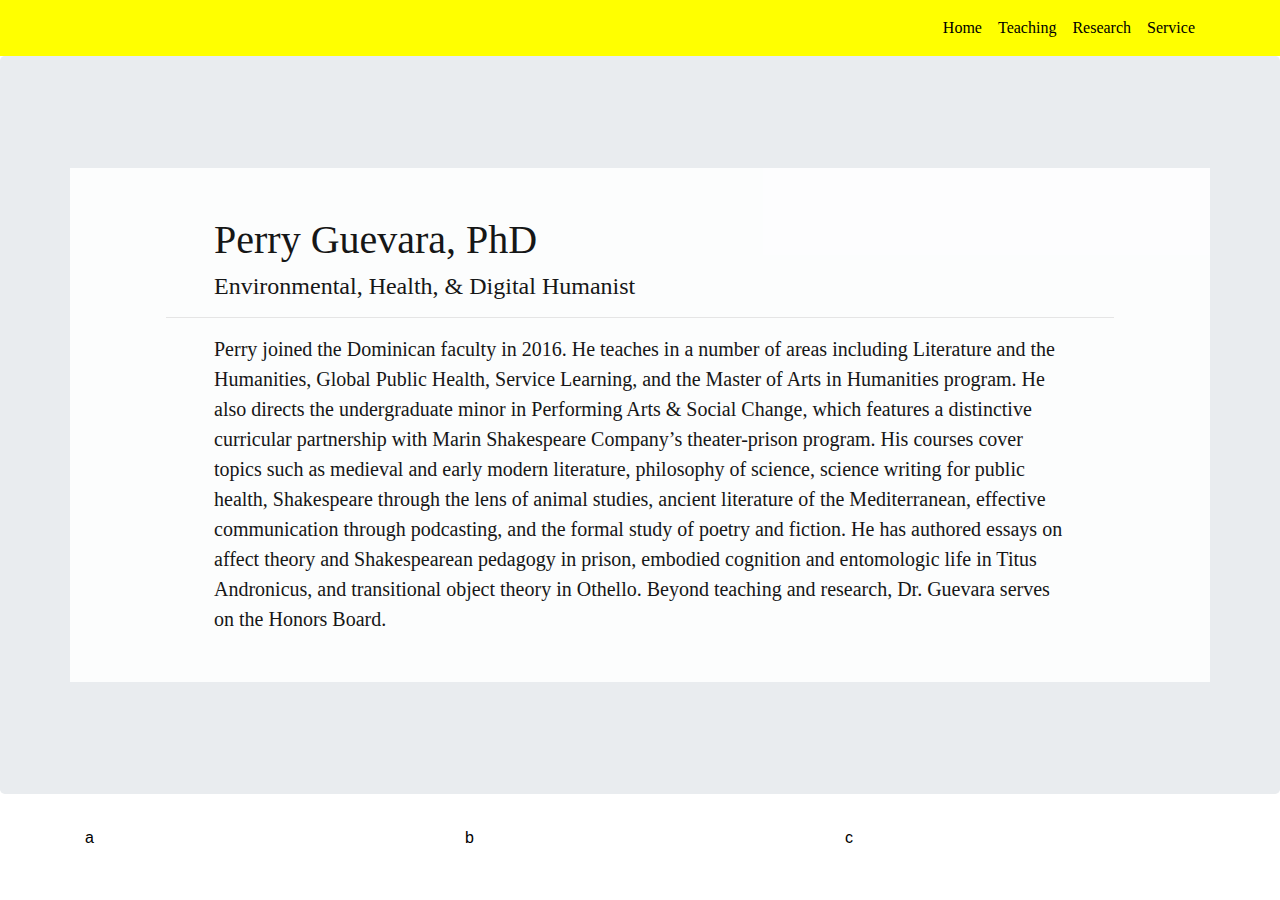
==== index.html @ e6c35c29 "Initial landing page draft" ====
<!DOCTYPE html>
<html lang="en" dir="ltr">
  <head>
    <meta charset="utf-8">
    <title></title>
    <link rel="stylesheet" href="https://stackpath.bootstrapcdn.com/bootstrap/4.4.1/css/bootstrap.min.css" integrity="sha384-Vkoo8x4CGsO3+Hhxv8T/Q5PaXtkKtu6ug5TOeNV6gBiFeWPGFN9MuhOf23Q9Ifjh" crossorigin="anonymous">
    <link rel="stylesheet" href="style.css">
  </head>
  <body>
      <nav class="navbar navbar-expand-lg">
      <a class="navbar-brand" href="#"><img src="https://www.dominican.edu/themes/dominican/assets/img/logo-black.svg" alt=""></a>
      <div class="container justify-content-end">
        <ul class="navbar-nav">
            <li class="nav-item active">
              <a class="nav-link" href="#">Home</a>
            </li>
            <li class="nav-item">
              <a class="nav-item nav-link" href="#">Teaching</a>
            </li>
            <li class="nav-item">
              <a class="nav-item nav-link" href="#">Research</a>
            </li>
            <li class="nav-item">
              <a class="nav-link " href="#">Service</a>
            </li>
          </ul>
        </div>
      </nav>
  <div class="jumbotron jumbo-bg">
    <div class="container jumbo-center px-5 justify-content-md-center">
      <h1 class="display-5 mx-5 px-5 mt-5 pt-5">Perry Guevara, PhD</h1>
      <h4 class="display-8 mx-5 px-5">Environmental, Health, & Digital Humanist</h2>
      <hr class= "mx-5 px-5">
      <p class="lead mx-5 px-5 mb-5 pb-5">
        Perry joined the Dominican faculty in 2016. He teaches in a number of areas including Literature and the Humanities, Global Public Health, Service Learning, and the Master of Arts in Humanities program. He also directs the undergraduate minor in Performing Arts & Social Change, which features a distinctive curricular partnership with Marin Shakespeare Company’s theater-prison program. His courses cover topics such as medieval and early modern literature, philosophy of science, science writing for public health, Shakespeare through the lens of animal studies, ancient literature of the Mediterranean, effective communication through podcasting, and the formal study of poetry and fiction. He has authored essays on affect theory and Shakespearean pedagogy in prison, embodied cognition and entomologic life in Titus Andronicus, and transitional object theory in Othello. Beyond teaching and research, Dr. Guevara serves on the Honors Board.
      </p>
    </div>
  </div>
  <div class="container gallery">
    <div class="row justify-content-md-center">
      <div class="col">a</div>
      <div class="col">b</div>
      <div class="col">c</div>
    </div>
  </div>
</body>
</html>
---- style.css ----
.jumbo-center {
  font-family: serif;
  color: black;
  background-color: white;
  opacity: .9;
}

/* .jumbotron {
  background-color: transparent;
} */

.jumbo-bg {
  background-image: url(https://lh3.googleusercontent.com/[base64]w2190-h1642-no);
  background-size: cover;
}

nav {
  font-family: serif;
}

.navbar {
  background-color: yellow;
}

body {
  color: black;
}

.navbar .navbar-nav .nav-item .nav-link {
  color: black;
}

h1 {
  font-family: serif;
  color: black;
  opacity: 1;
}
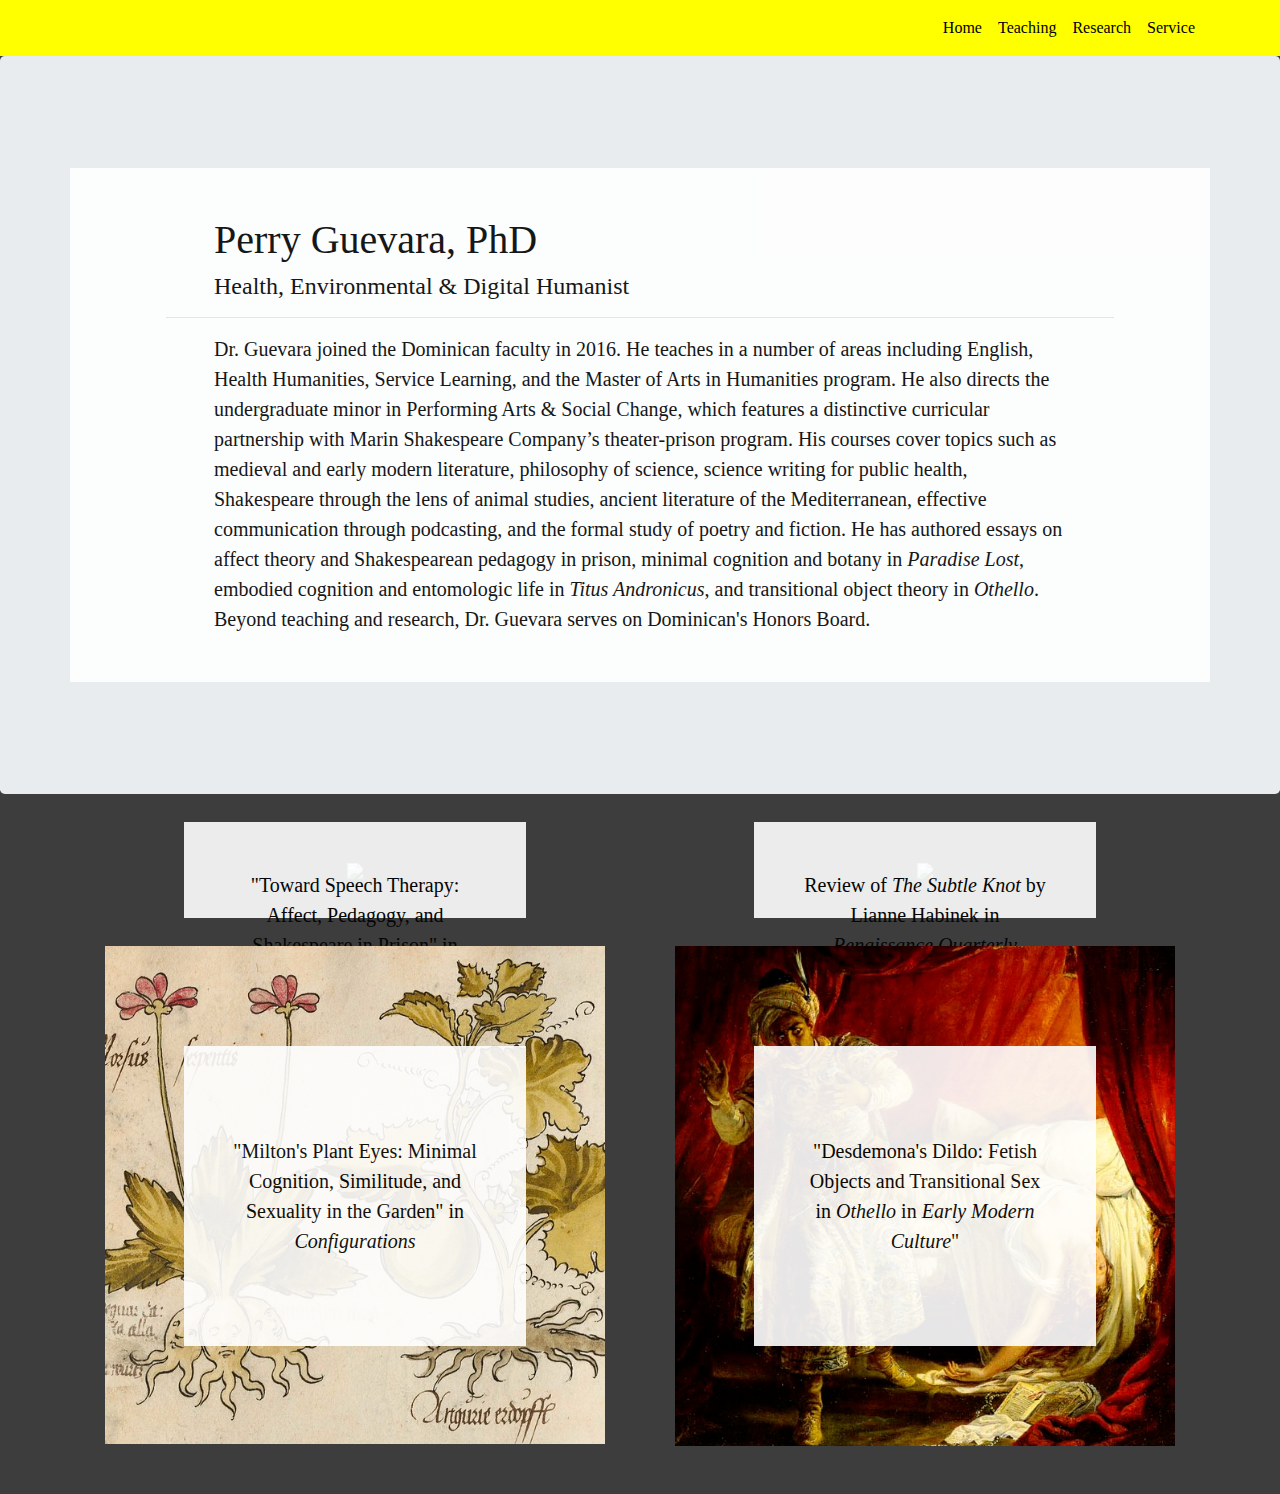
==== commit d3ceea5d: "Draft 2" ====
--- a/index.html
+++ b/index.html
@@ -29,19 +29,52 @@
   <div class="jumbotron jumbo-bg">
     <div class="container jumbo-center px-5 justify-content-md-center">
       <h1 class="display-5 mx-5 px-5 mt-5 pt-5">Perry Guevara, PhD</h1>
-      <h4 class="display-8 mx-5 px-5">Environmental, Health, & Digital Humanist</h2>
+      <h4 class="display-8 mx-5 px-5">Health, Environmental & Digital Humanist</h2>
       <hr class= "mx-5 px-5">
       <p class="lead mx-5 px-5 mb-5 pb-5">
-        Perry joined the Dominican faculty in 2016. He teaches in a number of areas including Literature and the Humanities, Global Public Health, Service Learning, and the Master of Arts in Humanities program. He also directs the undergraduate minor in Performing Arts & Social Change, which features a distinctive curricular partnership with Marin Shakespeare Company’s theater-prison program. His courses cover topics such as medieval and early modern literature, philosophy of science, science writing for public health, Shakespeare through the lens of animal studies, ancient literature of the Mediterranean, effective communication through podcasting, and the formal study of poetry and fiction. He has authored essays on affect theory and Shakespearean pedagogy in prison, embodied cognition and entomologic life in Titus Andronicus, and transitional object theory in Othello. Beyond teaching and research, Dr. Guevara serves on the Honors Board.
+        Dr. Guevara joined the Dominican faculty in 2016. He teaches in a number of areas including English, Health Humanities, Service Learning, and the Master of Arts in Humanities program. He also directs the undergraduate minor in Performing Arts & Social Change, which features a distinctive curricular partnership with Marin Shakespeare Company’s theater-prison program. His courses cover topics such as medieval and early modern literature, philosophy of science, science writing for public health, Shakespeare through the lens of animal studies, ancient literature of the Mediterranean, effective communication through podcasting, and the formal study of poetry and fiction. He has authored essays on affect theory and Shakespearean pedagogy in prison, minimal cognition and botany in <i>Paradise Lost</i>, embodied cognition and entomologic life in <i>Titus Andronicus</i>, and transitional object theory in <i>Othello</i>. Beyond teaching and research, Dr. Guevara serves on Dominican's Honors Board.
       </p>
     </div>
   </div>
-  <div class="container gallery">
-    <div class="row justify-content-md-center">
-      <div class="col">a</div>
-      <div class="col">b</div>
-      <div class="col">c</div>
+  <div class="container justify-content-around pt-4">
+    <div class="row pt-2 pb-3">
+      <a class="col" href="https://tigerprints.clemson.edu/emc/vol14/iss1/5/">
+        <img src="./Hamlet.png">
+        <div class="centered px-5 py-5 d-flex">
+          <div class="my-auto">
+            "Toward Speech Therapy: Affect, Pedagogy, and Shakespeare in Prison" in <i> Early Modern Culture </i>
+          </div>
+        </div>
+      </a>
+      <a class="col" href="https://www.cambridge.org/core/journals/renaissance-quarterly/article/subtle-knot-early-modern-english-literature-and-the-birth-of-neuroscience-lianne-habinek-montreal-mcgillqueens-university-press-2018-xvi-284-pp-4995/8BAA334AFBDFFAE664E05308153DBC49">
+        <img src="./Vesalius.png">
+        <div class="centered px-5 py-5 d-flex">
+          <div class="my-auto">
+            Review of <i>The Subtle Knot</i> by Lianne Habinek in <i>Renaissance Quarterly</i>
+          </div>
+        </div>
+      </a>
     </div>
   </div>
+  <div class="container justify-content-around pt-5">
+    <div class="row pb-5">
+      <a class="col" href="https://muse.jhu.edu/article/749536">
+        <img src="./Plants.png">
+        <div class="centered px-5 py-5 d-flex">
+          <div class="my-auto">
+            "Milton's Plant Eyes: Minimal Cognition, Similitude, and Sexuality in the Garden" in <i>Configurations</i>
+          </div>
+        </div>
+      </a>
+      <a class="col" href="https://tigerprints.clemson.edu/emc/vol11/iss1/2/">
+        <img src="./Othello.png">
+        <div class="centered px-5 py-5 d-flex">
+          <div class="my-auto">
+            "Desdemona's Dildo: Fetish Objects and Transitional Sex in <i>Othello</i> in <i>Early Modern Culture</i>"
+          </div>
+        </div>
+      </a>
+      </div>
+    </div>
 </body>
 </html>
--- a/style.css
+++ b/style.css
@@ -5,12 +5,8 @@
   opacity: .9;
 }
 
-/* .jumbotron {
-  background-color: transparent;
-} */
-
 .jumbo-bg {
-  background-image: url(https://lh3.googleusercontent.com/[base64]w2190-h1642-no);
+  background-image: url(https://live.staticflickr.com/5522/10818756103_e8ee01e1a5_b.jpg);
   background-size: cover;
 }
 
@@ -24,6 +20,7 @@
 
 body {
   color: black;
+  background-color: #3D3D3D;
 }
 
 .navbar .navbar-nav .nav-item .nav-link {
@@ -35,3 +32,25 @@
   color: black;
   opacity: 1;
 }
+
+.row .col {
+  text-align: center;
+}
+
+.col img {
+  width: 500px;
+}
+
+.centered {
+  position: absolute;
+  top: 50%;
+  left: 50%;
+  transform: translate(-50%, -50%);
+  font-family: serif;
+  color: black;
+  background-color: white;
+  opacity: 90%;
+  width: 60%;
+  height: 60%;
+  font-size: 125%;
+}
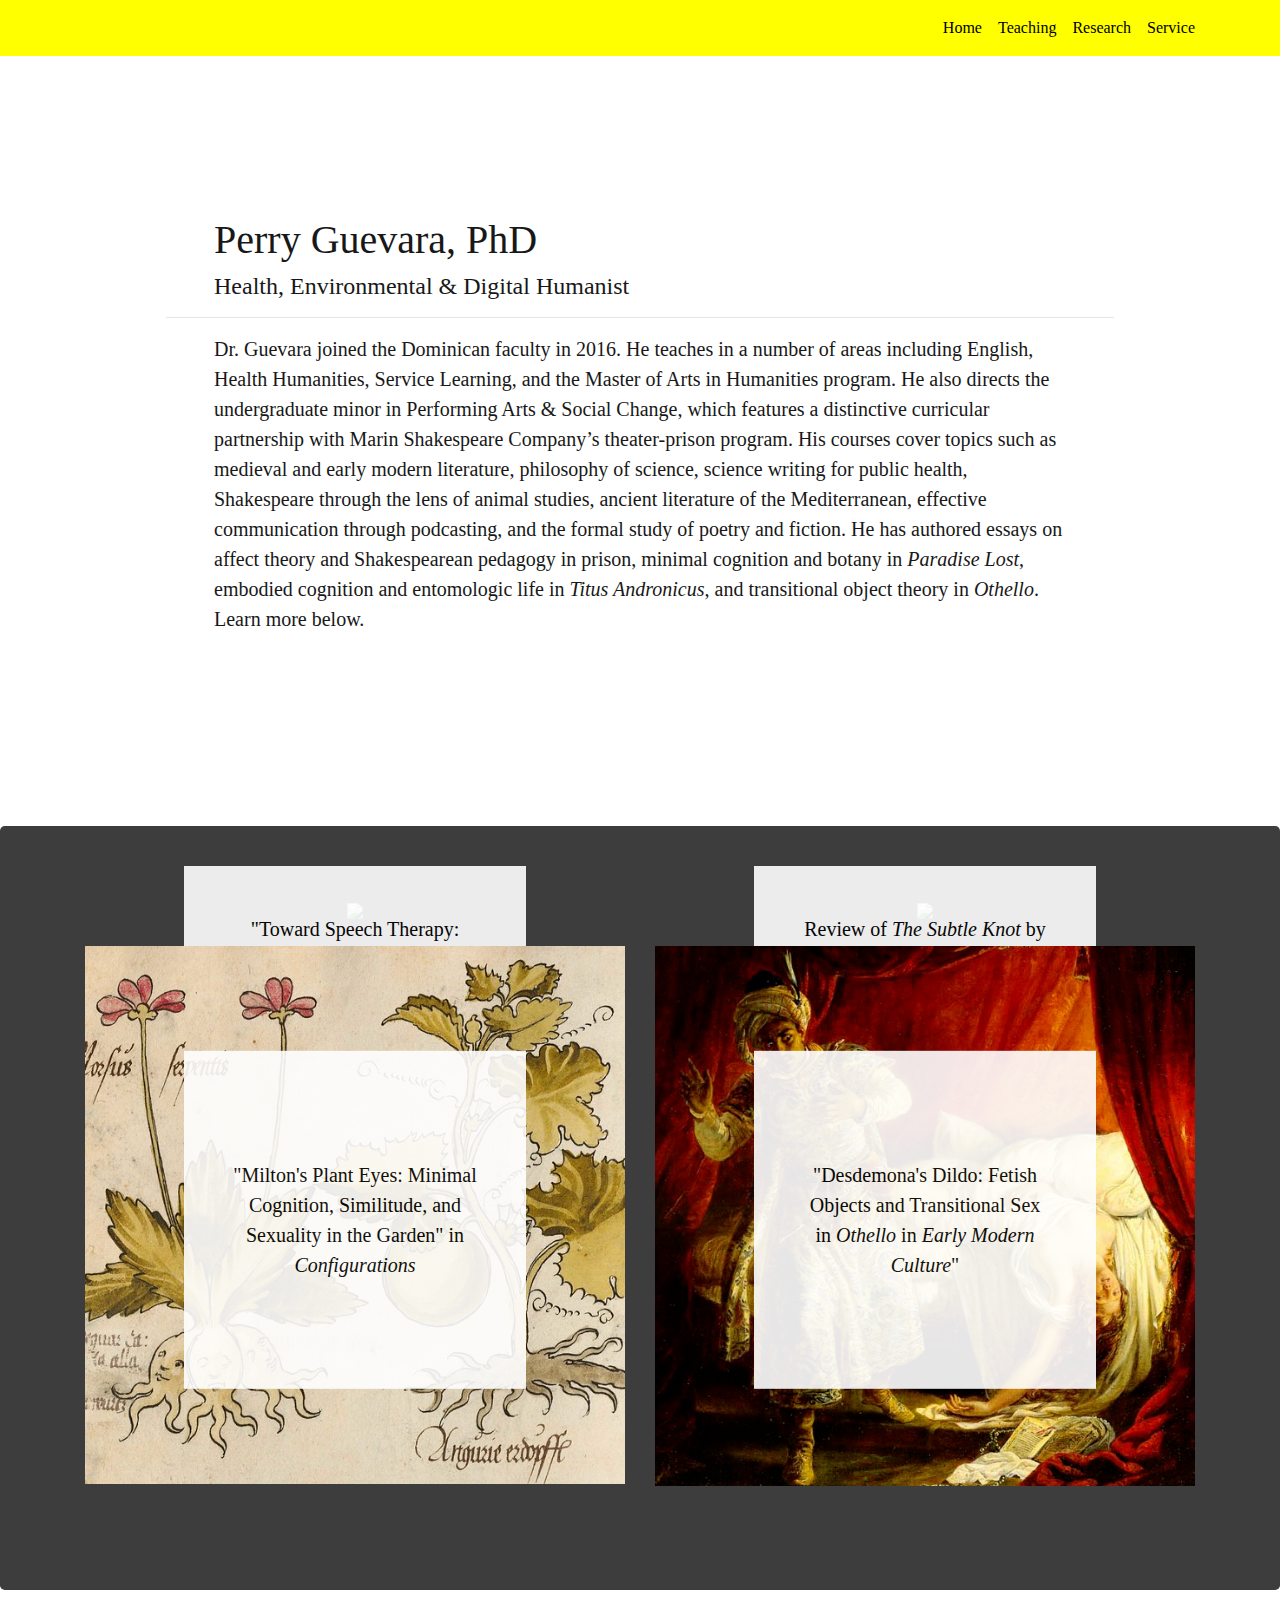
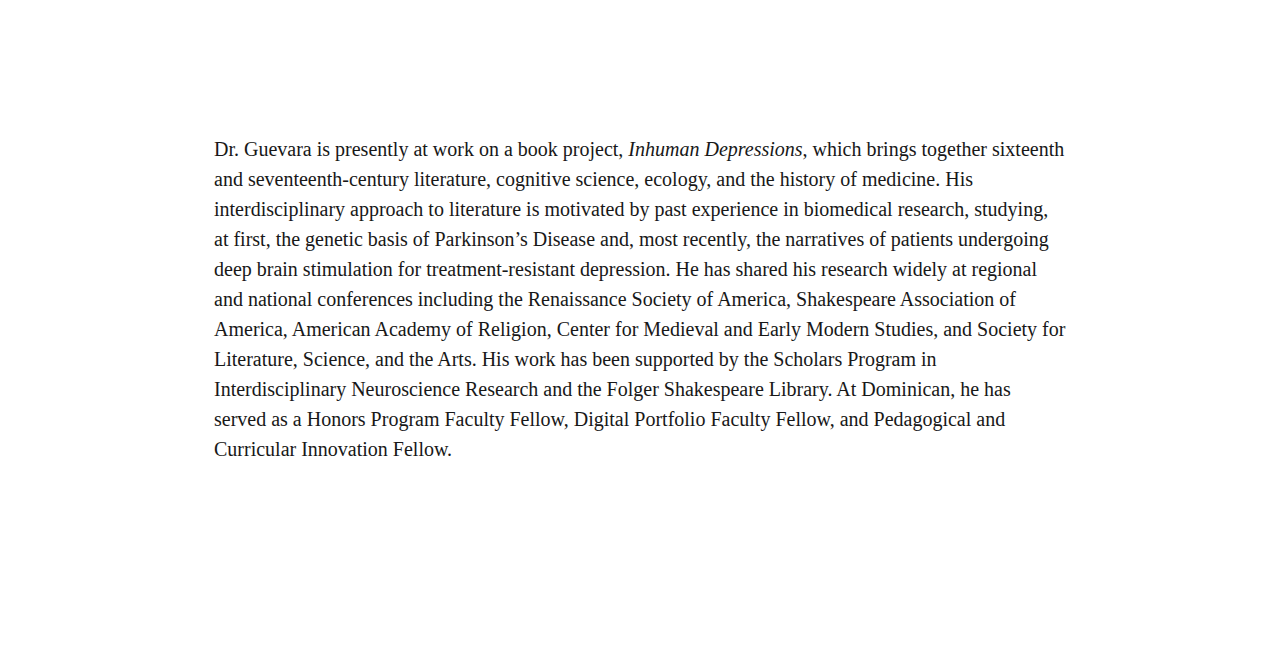
==== commit 843d2bb1: "Draft 3" ====
--- a/index.html
+++ b/index.html
@@ -26,55 +26,62 @@
           </ul>
         </div>
       </nav>
-  <div class="jumbotron jumbo-bg">
+  <div class="jumbotron jumbo-bg jumbo-bg-intro">
     <div class="container jumbo-center px-5 justify-content-md-center">
       <h1 class="display-5 mx-5 px-5 mt-5 pt-5">Perry Guevara, PhD</h1>
       <h4 class="display-8 mx-5 px-5">Health, Environmental & Digital Humanist</h2>
       <hr class= "mx-5 px-5">
       <p class="lead mx-5 px-5 mb-5 pb-5">
-        Dr. Guevara joined the Dominican faculty in 2016. He teaches in a number of areas including English, Health Humanities, Service Learning, and the Master of Arts in Humanities program. He also directs the undergraduate minor in Performing Arts & Social Change, which features a distinctive curricular partnership with Marin Shakespeare Company’s theater-prison program. His courses cover topics such as medieval and early modern literature, philosophy of science, science writing for public health, Shakespeare through the lens of animal studies, ancient literature of the Mediterranean, effective communication through podcasting, and the formal study of poetry and fiction. He has authored essays on affect theory and Shakespearean pedagogy in prison, minimal cognition and botany in <i>Paradise Lost</i>, embodied cognition and entomologic life in <i>Titus Andronicus</i>, and transitional object theory in <i>Othello</i>. Beyond teaching and research, Dr. Guevara serves on Dominican's Honors Board.
+        Dr. Guevara joined the Dominican faculty in 2016. He teaches in a number of areas including English, Health Humanities, Service Learning, and the Master of Arts in Humanities program. He also directs the undergraduate minor in Performing Arts & Social Change, which features a distinctive curricular partnership with Marin Shakespeare Company’s theater-prison program. His courses cover topics such as medieval and early modern literature, philosophy of science, science writing for public health, Shakespeare through the lens of animal studies, ancient literature of the Mediterranean, effective communication through podcasting, and the formal study of poetry and fiction. He has authored essays on affect theory and Shakespearean pedagogy in prison, minimal cognition and botany in <i>Paradise Lost</i>, embodied cognition and entomologic life in <i>Titus Andronicus</i>, and transitional object theory in <i>Othello</i>. Learn more below.
       </p>
     </div>
   </div>
-  <div class="container justify-content-around pt-4">
-    <div class="row pt-2 pb-3">
-      <a class="col" href="https://tigerprints.clemson.edu/emc/vol14/iss1/5/">
-        <img src="./Hamlet.png">
-        <div class="centered px-5 py-5 d-flex">
-          <div class="my-auto">
-            "Toward Speech Therapy: Affect, Pedagogy, and Shakespeare in Prison" in <i> Early Modern Culture </i>
+  <!-- publications -->
+  <div class="jumbotron jumbo-bg-pub">
+    <div class="container justify-content-around">
+      <div class="row pb-4">
+        <a class="col-lg-6 pt-2 pb-3" href="https://tigerprints.clemson.edu/emc/vol14/iss1/5/">
+          <img src="./Hamlet.png">
+          <div class="centered px-5 py-5 d-flex">
+            <div class="my-auto">
+              "Toward Speech Therapy: Affect, Pedagogy, and Shakespeare in Prison" in <i> Early Modern Culture </i>
+            </div>
           </div>
+        </a>
+        <a class="col-lg-6 pt-2 pb-3" href="https://www.cambridge.org/core/journals/renaissance-quarterly/article/subtle-knot-early-modern-english-literature-and-the-birth-of-neuroscience-lianne-habinek-montreal-mcgillqueens-university-press-2018-xvi-284-pp-4995/8BAA334AFBDFFAE664E05308153DBC49">
+          <img src="./Vesalius.png">
+          <div class="centered px-5 py-5 d-flex">
+            <div class="my-auto">
+              Review of <i>The Subtle Knot</i> by Lianne Habinek in <i>Renaissance Quarterly</i>
+            </div>
+          </div>
+        </a>
+        <a class="col-lg-6 pt-2 pb-3" href="https://muse.jhu.edu/article/749536">
+          <img src="./Plants.png">
+          <div class="centered px-5 py-5 d-flex">
+            <div class="my-auto">
+              "Milton's Plant Eyes: Minimal Cognition, Similitude, and Sexuality in the Garden" in <i>Configurations</i>
+            </div>
+          </div>
+        </a>
+        <a class="col-lg-6 pt-2 pb-3" href="https://tigerprints.clemson.edu/emc/vol11/iss1/2/">
+          <img src="./Othello.png">
+          <div class="centered px-5 py-5 d-flex">
+            <div class="my-auto">
+              "Desdemona's Dildo: Fetish Objects and Transitional Sex in <i>Othello</i> in <i>Early Modern Culture</i>"
+            </div>
+          </div>
+        </a>
         </div>
-      </a>
-      <a class="col" href="https://www.cambridge.org/core/journals/renaissance-quarterly/article/subtle-knot-early-modern-english-literature-and-the-birth-of-neuroscience-lianne-habinek-montreal-mcgillqueens-university-press-2018-xvi-284-pp-4995/8BAA334AFBDFFAE664E05308153DBC49">
-        <img src="./Vesalius.png">
-        <div class="centered px-5 py-5 d-flex">
-          <div class="my-auto">
-            Review of <i>The Subtle Knot</i> by Lianne Habinek in <i>Renaissance Quarterly</i>
-          </div>
-        </div>
-      </a>
-    </div>
-  </div>
-  <div class="container justify-content-around pt-5">
-    <div class="row pb-5">
-      <a class="col" href="https://muse.jhu.edu/article/749536">
-        <img src="./Plants.png">
-        <div class="centered px-5 py-5 d-flex">
-          <div class="my-auto">
-            "Milton's Plant Eyes: Minimal Cognition, Similitude, and Sexuality in the Garden" in <i>Configurations</i>
-          </div>
-        </div>
-      </a>
-      <a class="col" href="https://tigerprints.clemson.edu/emc/vol11/iss1/2/">
-        <img src="./Othello.png">
-        <div class="centered px-5 py-5 d-flex">
-          <div class="my-auto">
-            "Desdemona's Dildo: Fetish Objects and Transitional Sex in <i>Othello</i> in <i>Early Modern Culture</i>"
-          </div>
-        </div>
-      </a>
       </div>
     </div>
+ <!-- second jumbotron -->
+ <div class="jumbotron jumbo-bg jumbo-bg-bio">
+   <div class="container jumbo-center px-5 pt-5 justify-content-md-center">
+     <p class="lead mx-5 px-5 mb-5 pb-5">
+       Dr. Guevara is presently at work on a book project, <i>Inhuman Depressions</i>, which brings together sixteenth and seventeenth-century literature, cognitive science, ecology, and the history of medicine. His interdisciplinary approach to literature is motivated by past experience in biomedical research, studying, at first, the genetic basis of Parkinson’s Disease and, most recently, the narratives of patients undergoing deep brain stimulation for treatment-resistant depression. He has shared his research widely at regional and national conferences including the Renaissance Society of America, Shakespeare Association of America, American Academy of Religion, Center for Medieval and Early Modern Studies, and Society for Literature, Science, and the Arts. His work has been supported by the Scholars Program in Interdisciplinary Neuroscience Research and the Folger Shakespeare Library. At Dominican, he has served as a Honors Program Faculty Fellow, Digital Portfolio Faculty Fellow, and Pedagogical and Curricular Innovation Fellow.
+     </p>
+   </div>
+ </div>
 </body>
 </html>
--- a/style.css
+++ b/style.css
@@ -5,8 +5,12 @@
   opacity: .9;
 }
 
-.jumbo-bg {
-  background-image: url(https://live.staticflickr.com/5522/10818756103_e8ee01e1a5_b.jpg);
+.jumbo-bg-intro {
+  background-color: transparent;
+}
+
+.jumbo-bg-bio {
+  background-color: transparent;
   background-size: cover;
 }
 
@@ -20,7 +24,12 @@
 
 body {
   color: black;
-  background-color: #3D3D3D;
+  /* background-color: #3D3D3D; */
+  background: url(https://live.staticflickr.com/5522/10818756103_e8ee01e1a5_b.jpg) no-repeat center center fixed;
+  -webkit-background-size: cover;
+  -moz-background-size: cover;
+  background-size: cover;
+  -o-background-size: cover;
 }
 
 .navbar .navbar-nav .nav-item .nav-link {
@@ -33,12 +42,17 @@
   opacity: 1;
 }
 
-.row .col {
+.jumbo-bg-pub {
+  background-color: #3D3D3D;
+  background-size: cover;
+}
+
+.row .col-lg-6 {
   text-align: center;
 }
 
-.col img {
-  width: 500px;
+.col-lg-6 img {
+  width: 100%;
 }
 
 .centered {
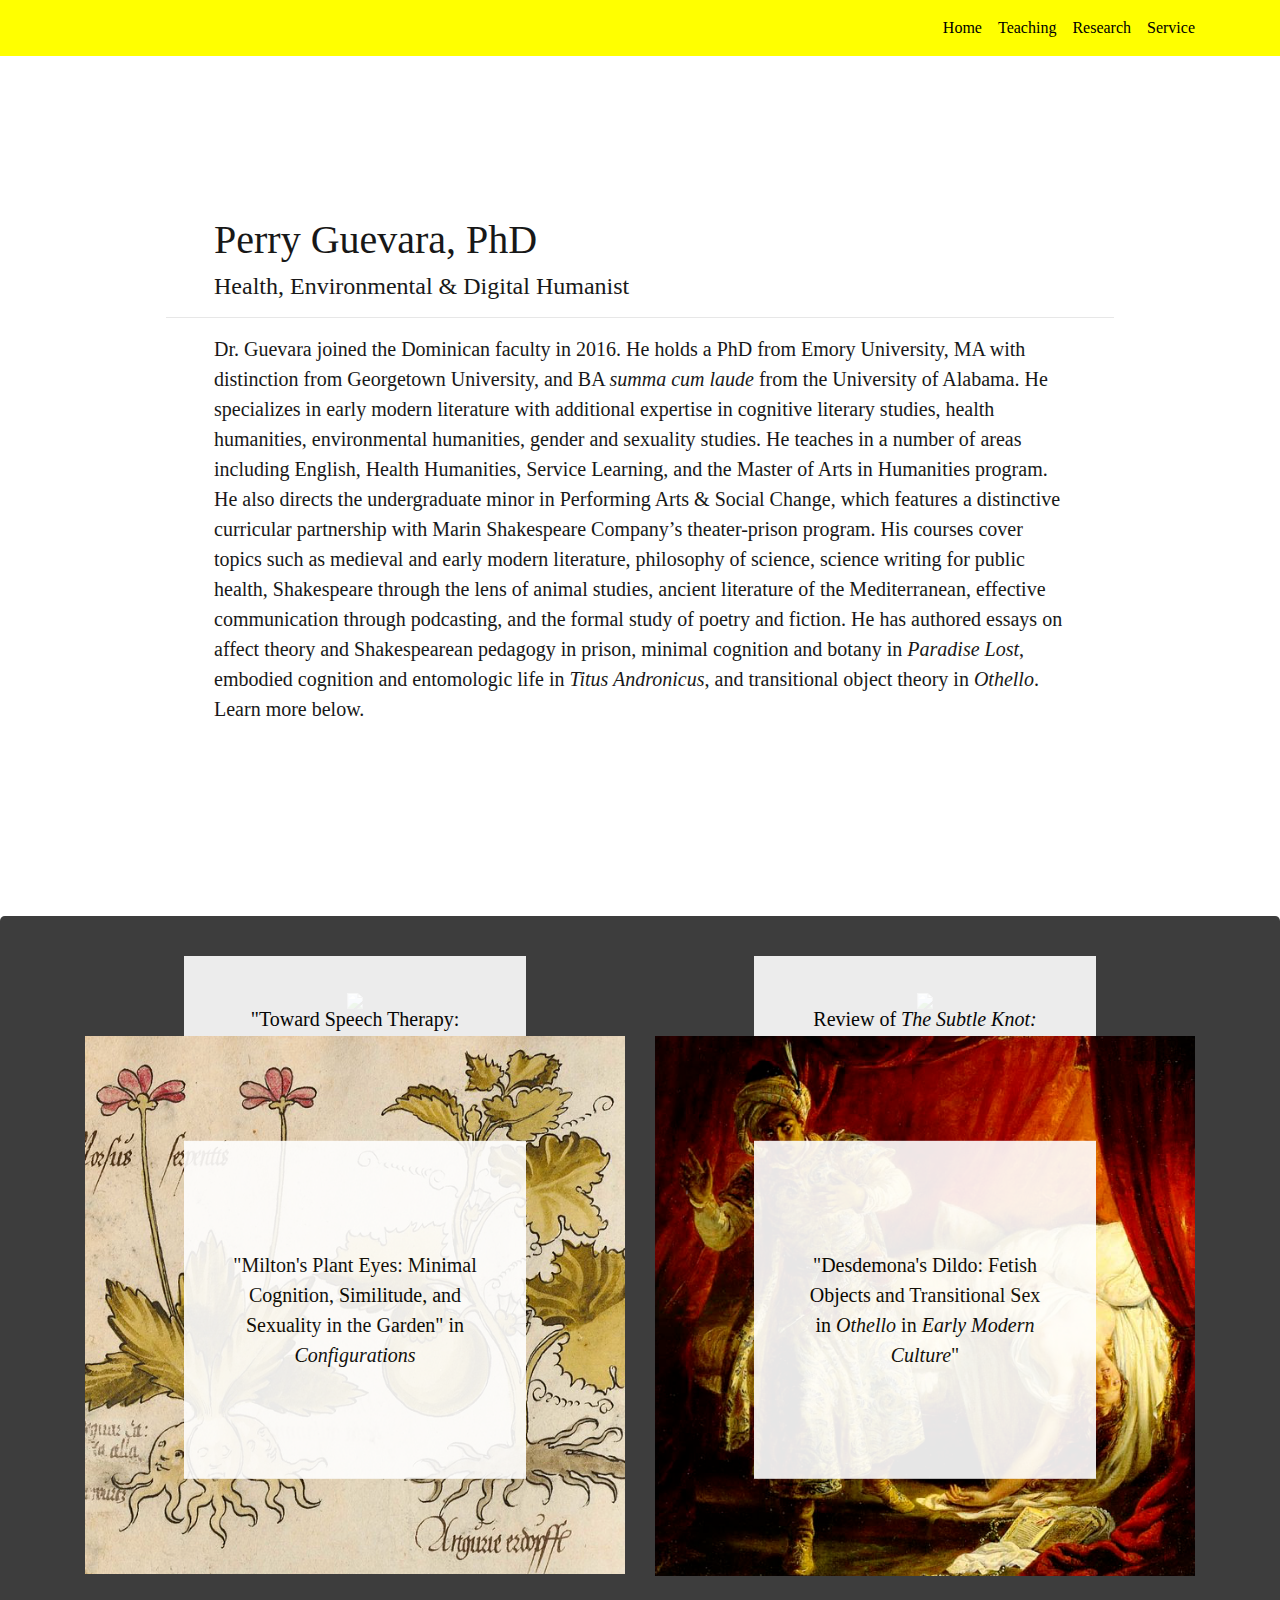
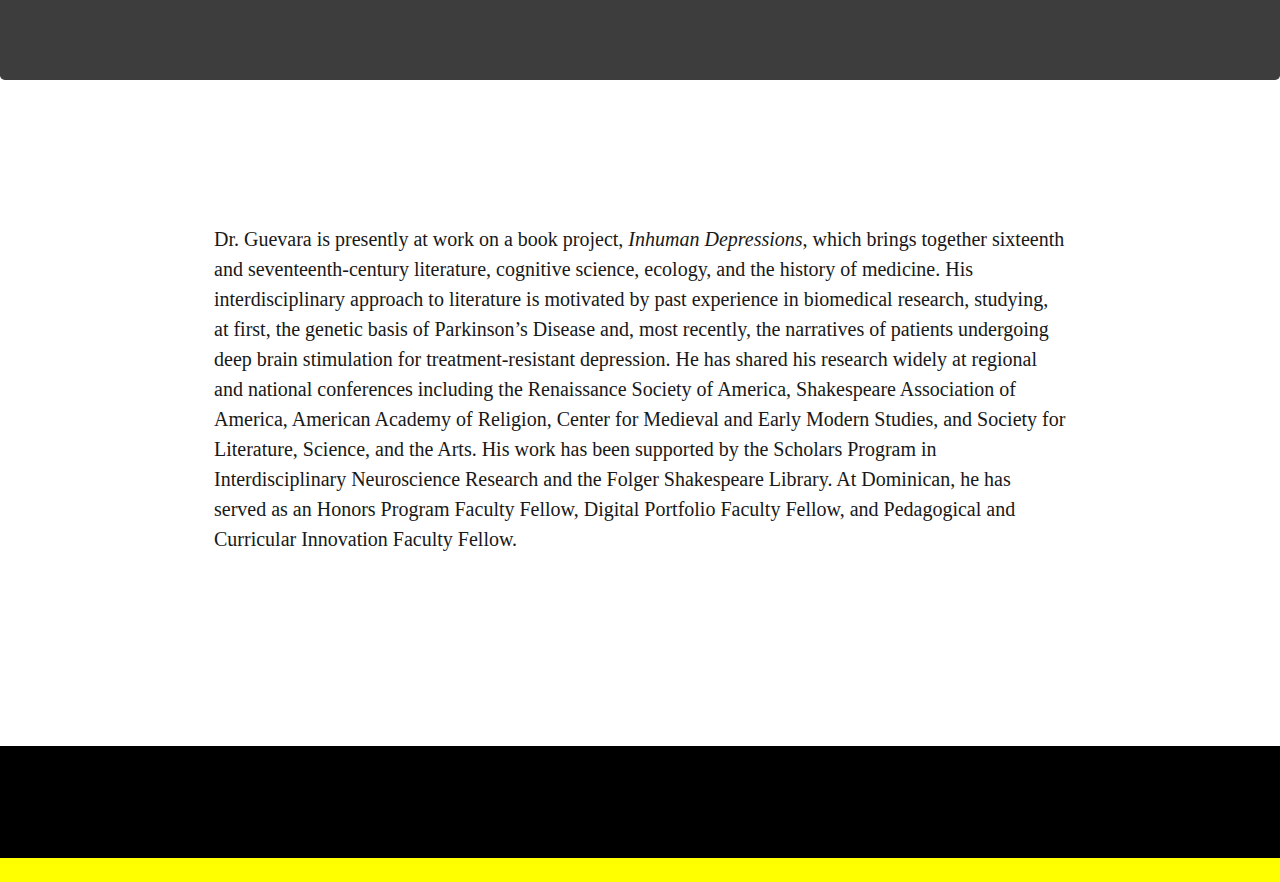
==== commit 889ce533: "Draft 4" ====
--- a/index.html
+++ b/index.html
@@ -5,6 +5,7 @@
     <title></title>
     <link rel="stylesheet" href="https://stackpath.bootstrapcdn.com/bootstrap/4.4.1/css/bootstrap.min.css" integrity="sha384-Vkoo8x4CGsO3+Hhxv8T/Q5PaXtkKtu6ug5TOeNV6gBiFeWPGFN9MuhOf23Q9Ifjh" crossorigin="anonymous">
     <link rel="stylesheet" href="style.css">
+    <link rel="stylesheet" href="https://use.fontawesome.com/releases/v5.7.0/css/all.css" integrity="sha384-lZN37f5QGtY3VHgisS14W3ExzMWZxybE1SJSEsQp9S+oqd12jhcu+A56Ebc1zFSJ" crossorigin="anonymous">
   </head>
   <body>
       <nav class="navbar navbar-expand-lg">
@@ -32,7 +33,7 @@
       <h4 class="display-8 mx-5 px-5">Health, Environmental & Digital Humanist</h2>
       <hr class= "mx-5 px-5">
       <p class="lead mx-5 px-5 mb-5 pb-5">
-        Dr. Guevara joined the Dominican faculty in 2016. He teaches in a number of areas including English, Health Humanities, Service Learning, and the Master of Arts in Humanities program. He also directs the undergraduate minor in Performing Arts & Social Change, which features a distinctive curricular partnership with Marin Shakespeare Company’s theater-prison program. His courses cover topics such as medieval and early modern literature, philosophy of science, science writing for public health, Shakespeare through the lens of animal studies, ancient literature of the Mediterranean, effective communication through podcasting, and the formal study of poetry and fiction. He has authored essays on affect theory and Shakespearean pedagogy in prison, minimal cognition and botany in <i>Paradise Lost</i>, embodied cognition and entomologic life in <i>Titus Andronicus</i>, and transitional object theory in <i>Othello</i>. Learn more below.
+        Dr. Guevara joined the Dominican faculty in 2016. He holds a PhD from Emory University, MA with distinction from Georgetown University, and BA <i>summa cum laude</i> from the University of Alabama. He specializes in early modern literature with additional expertise in cognitive literary studies, health humanities, environmental humanities, gender and sexuality studies. He teaches in a number of areas including English, Health Humanities, Service Learning, and the Master of Arts in Humanities program. He also directs the undergraduate minor in Performing Arts & Social Change, which features a distinctive curricular partnership with Marin Shakespeare Company’s theater-prison program. His courses cover topics such as medieval and early modern literature, philosophy of science, science writing for public health, Shakespeare through the lens of animal studies, ancient literature of the Mediterranean, effective communication through podcasting, and the formal study of poetry and fiction. He has authored essays on affect theory and Shakespearean pedagogy in prison, minimal cognition and botany in <i>Paradise Lost</i>, embodied cognition and entomologic life in <i>Titus Andronicus</i>, and transitional object theory in <i>Othello</i>. Learn more below.
       </p>
     </div>
   </div>
@@ -52,7 +53,7 @@
           <img src="./Vesalius.png">
           <div class="centered px-5 py-5 d-flex">
             <div class="my-auto">
-              Review of <i>The Subtle Knot</i> by Lianne Habinek in <i>Renaissance Quarterly</i>
+              Review of <i>The Subtle Knot: Early Modern English Literature and the Birth of Neuroscience</i> in <i>Renaissance Quarterly</i>
             </div>
           </div>
         </a>
@@ -79,9 +80,22 @@
  <div class="jumbotron jumbo-bg jumbo-bg-bio">
    <div class="container jumbo-center px-5 pt-5 justify-content-md-center">
      <p class="lead mx-5 px-5 mb-5 pb-5">
-       Dr. Guevara is presently at work on a book project, <i>Inhuman Depressions</i>, which brings together sixteenth and seventeenth-century literature, cognitive science, ecology, and the history of medicine. His interdisciplinary approach to literature is motivated by past experience in biomedical research, studying, at first, the genetic basis of Parkinson’s Disease and, most recently, the narratives of patients undergoing deep brain stimulation for treatment-resistant depression. He has shared his research widely at regional and national conferences including the Renaissance Society of America, Shakespeare Association of America, American Academy of Religion, Center for Medieval and Early Modern Studies, and Society for Literature, Science, and the Arts. His work has been supported by the Scholars Program in Interdisciplinary Neuroscience Research and the Folger Shakespeare Library. At Dominican, he has served as a Honors Program Faculty Fellow, Digital Portfolio Faculty Fellow, and Pedagogical and Curricular Innovation Fellow.
+       Dr. Guevara is presently at work on a book project, <i>Inhuman Depressions</i>, which brings together sixteenth and seventeenth-century literature, cognitive science, ecology, and the history of medicine. His interdisciplinary approach to literature is motivated by past experience in biomedical research, studying, at first, the genetic basis of Parkinson’s Disease and, most recently, the narratives of patients undergoing deep brain stimulation for treatment-resistant depression. He has shared his research widely at regional and national conferences including the Renaissance Society of America, Shakespeare Association of America, American Academy of Religion, Center for Medieval and Early Modern Studies, and Society for Literature, Science, and the Arts. His work has been supported by the Scholars Program in Interdisciplinary Neuroscience Research and the Folger Shakespeare Library. At Dominican, he has served as an Honors Program Faculty Fellow, Digital Portfolio Faculty Fellow, and Pedagogical and Curricular Innovation Faculty Fellow.
      </p>
    </div>
  </div>
+ <!-- footer -->
+ <footer class="page-footer font-small">
+   <div class="container text-center">
+    <ul class="list-unstyled list-inline py-5">
+      <li class="list-inline item">
+        <a class="mail" href="mailto: perry.guevara@dominican.edu">
+          <i class="far fa-envelope fa-sm white-text"></i>
+        </a>
+      </li>
+    </ul>
+  </div>
+  <div class=footer-copyright py-3>&nbsp;</div>
+ </footer>
 </body>
 </html>
--- a/style.css
+++ b/style.css
@@ -68,3 +68,20 @@
   height: 60%;
   font-size: 125%;
 }
+
+.page-footer {
+  background-color: black;
+}
+
+.tw-ic {
+  color: yellow;
+}
+
+.mail {
+  color: yellow;
+}
+
+.footer-copyright {
+  background-color: yellow;
+  color: yellow;
+}
